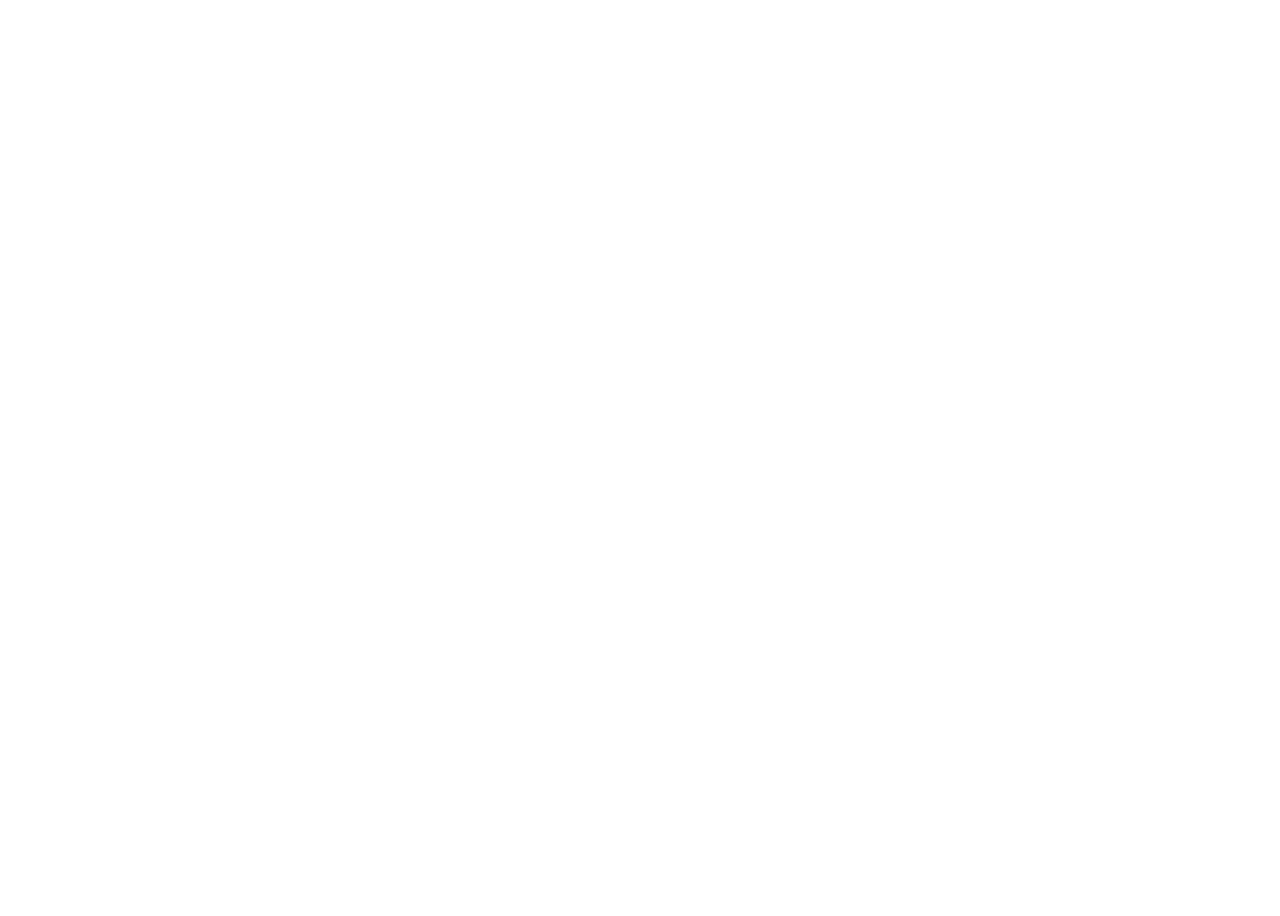
==== index.html @ 4d9ae182 "Génération des bulles" ====
<!DOCTYPE html>
<html lang="en">

<head>
    <meta charset="UTF-8">
    <meta http-equiv="X-UA-Compatible" content="IE=edge">
    <meta name="viewport" content="width=device-width, initial-scale=1.0">
    <title>Générateur de bulle</title>
    <link rel="stylesheet" href="./style.css">
</head>

<body>

    <script src="./index.js"></script>
</body>

</html>
---- style.css ----
body {
    overflow: hidden;
    min-height: 100vh;
    position: relative;
}

.bubble {
    position: absolute;
    background: rgb(231, 136, 27);
    height: 150px;
    width: 150px;
    border-radius: 1000px;
    animation: anim 8s forwards;
    filter: hue-rotate(0);
}

@keyframes anim {
    to {
        top: var(--y);
        left: var(--x);
        filter: hue-rotate(720deg);
    }
}
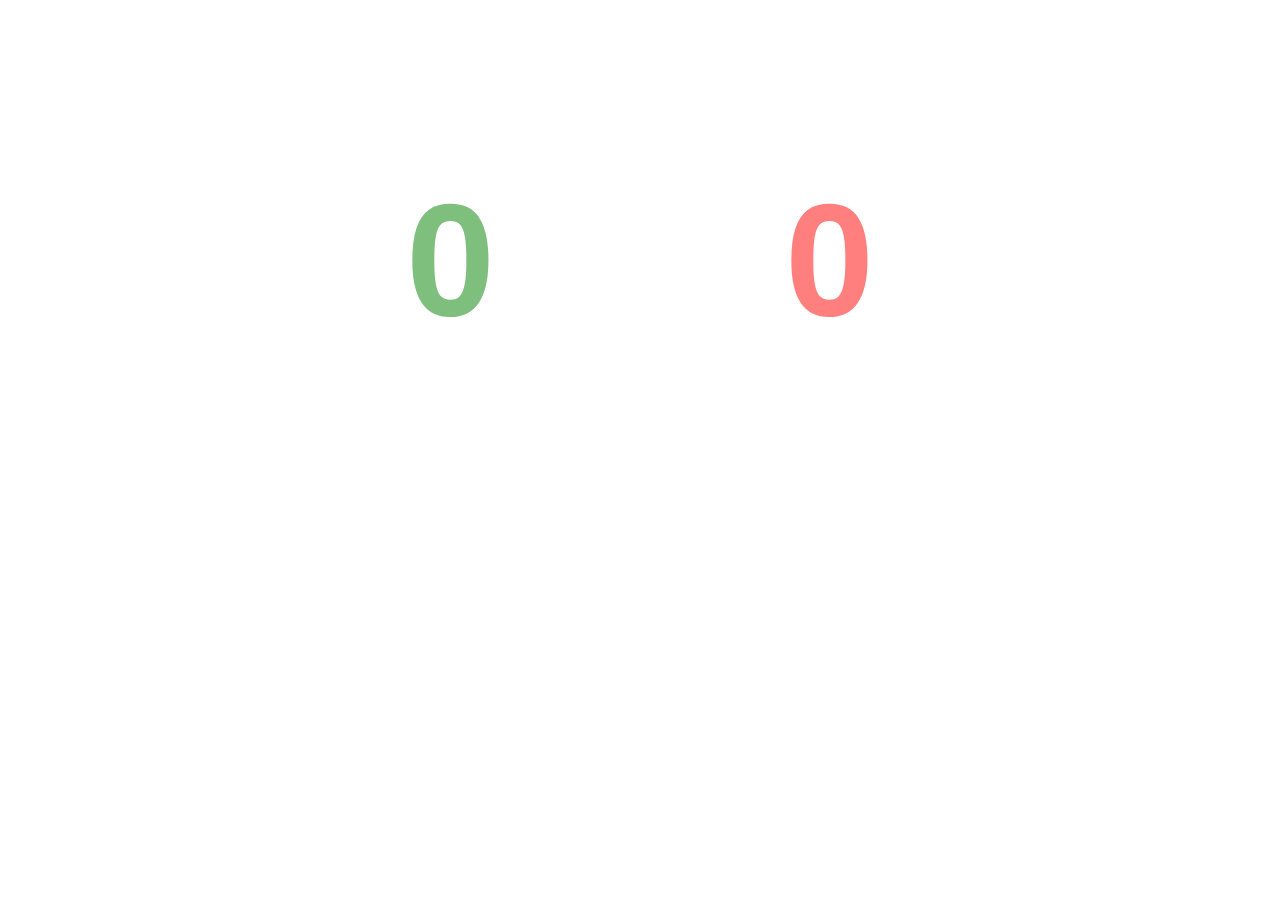
==== commit f7391b6a: "Générateur finit, compteurs mis" ====
--- a/index.html
+++ b/index.html
@@ -10,6 +10,10 @@
 </head>
 
 <body>
+    <div class="score">
+        <h3 class="win">0</h3>
+        <h3 class="lose">0</h3>
+    </div>
 
     <script src="./index.js"></script>
 </body>
--- a/style.css
+++ b/style.css
@@ -10,8 +10,9 @@
     height: 150px;
     width: 150px;
     border-radius: 1000px;
-    animation: anim 8s forwards;
+    animation: anim 10s forwards;
     filter: hue-rotate(0);
+    cursor: crosshair;
 }
 
 @keyframes anim {
@@ -20,4 +21,26 @@
         left: var(--x);
         filter: hue-rotate(720deg);
     }
+}
+
+.score {
+    display: flex;
+    justify-content: space-around;
+    width: 60%;
+    margin: 0 auto;
+}
+
+h3 {
+    font-size: 10rem;
+    font-family: 'Segoe UI', Tahoma, Geneva, Verdana, sans-serif;
+    opacity: 0.5;
+    user-select: none;
+}
+
+.win {
+    color: green;
+}
+
+.lose {
+    color: red;
 }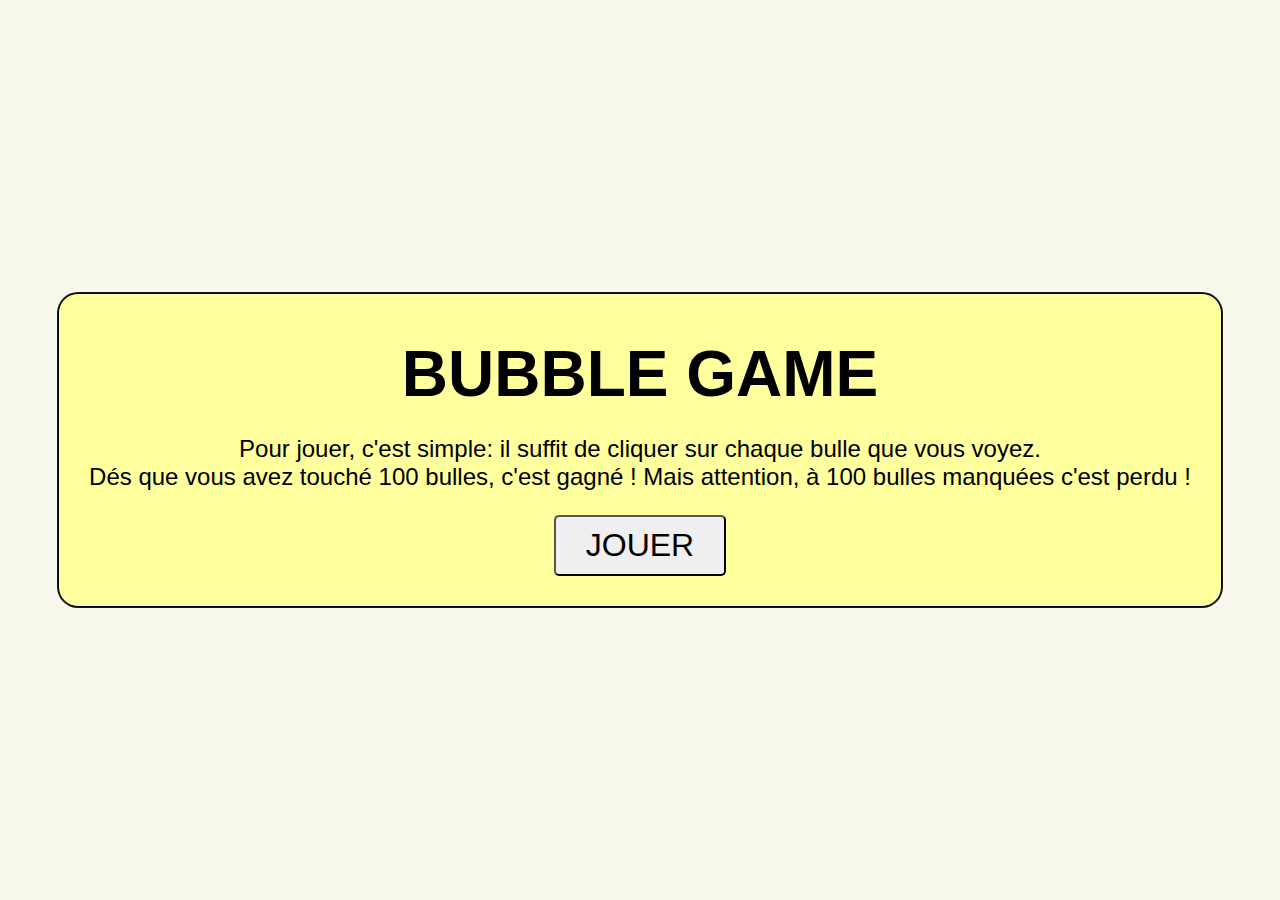
==== commit ae158d80: "Page d'accueil (HTML + CSS + JavaScript)" ====
--- a/index.html
+++ b/index.html
@@ -5,14 +5,22 @@
     <meta charset="UTF-8">
     <meta http-equiv="X-UA-Compatible" content="IE=edge">
     <meta name="viewport" content="width=device-width, initial-scale=1.0">
-    <title>Générateur de bulle</title>
+    <title>Accueil</title>
     <link rel="stylesheet" href="./style.css">
 </head>
 
 <body>
-    <div class="score">
-        <h3 class="win">0</h3>
-        <h3 class="lose">0</h3>
+    <div class="menu">
+        <div class="menu-container">
+            <h1>Bubble Game</h1>
+            <p>Pour jouer, c'est simple: il suffit de cliquer sur chaque bulle que vous voyez.<br />Dés que vous avez
+                touché
+                100
+                bulles, c'est gagné ! Mais attention, à 100 bulles manquées c'est perdu !</p>
+            <form action="./bubbleGame/bubble.html">
+                <a href="./bubbleGame/bubble.html"><input type="button" class="btn" value="JOUER"></a>
+            </form>
+        </div>
     </div>
 
     <script src="./index.js"></script>
--- a/style.css
+++ b/style.css
@@ -1,7 +1,53 @@
 body {
+    margin: 0;
+    padding: 0;
+    box-sizing: border-box;
+    text-align: center;
+    font-family: 'Segoe UI', Tahoma, Geneva, Verdana, sans-serif;
     overflow: hidden;
+    background: rgb(247, 247, 235);
+}
+
+.menu {
+    display: flex;
+    justify-content: center;
+    align-items: center;
     min-height: 100vh;
-    position: relative;
+    z-index: 1000;
+}
+
+.menu-container {
+    border: 1px solid black;
+    padding: 0px 30px 30px 30px;
+    background: rgb(255, 255, 157);
+    border-radius: 20px;
+    box-shadow: 0px 0px 0px 1px #181818;
+}
+
+h1 {
+    font-size: 4rem;
+    text-transform: uppercase;
+    margin-bottom: 0;
+    padding-bottom: 0;
+}
+
+p {
+    font-size: 1.5rem;
+}
+
+.btn {
+    font-size: 2rem;
+    font-family: Verdana, Geneva, Tahoma, sans-serif;
+    padding: 10px 30px;
+    border-radius: 5px;
+    transition: 0.4s ease;
+}
+
+.btn:hover {
+    cursor: pointer;
+    background: rgb(157, 206, 255);
+    transform: translateY(5px);
+    letter-spacing: 2px;
 }
 
 .bubble {
@@ -12,7 +58,8 @@
     border-radius: 1000px;
     animation: anim 10s forwards;
     filter: hue-rotate(0);
-    cursor: crosshair;
+    z-index: -1;
+    opacity: 0.3;
 }
 
 @keyframes anim {
@@ -21,26 +68,4 @@
         left: var(--x);
         filter: hue-rotate(720deg);
     }
-}
-
-.score {
-    display: flex;
-    justify-content: space-around;
-    width: 60%;
-    margin: 0 auto;
-}
-
-h3 {
-    font-size: 10rem;
-    font-family: 'Segoe UI', Tahoma, Geneva, Verdana, sans-serif;
-    opacity: 0.5;
-    user-select: none;
-}
-
-.win {
-    color: green;
-}
-
-.lose {
-    color: red;
 }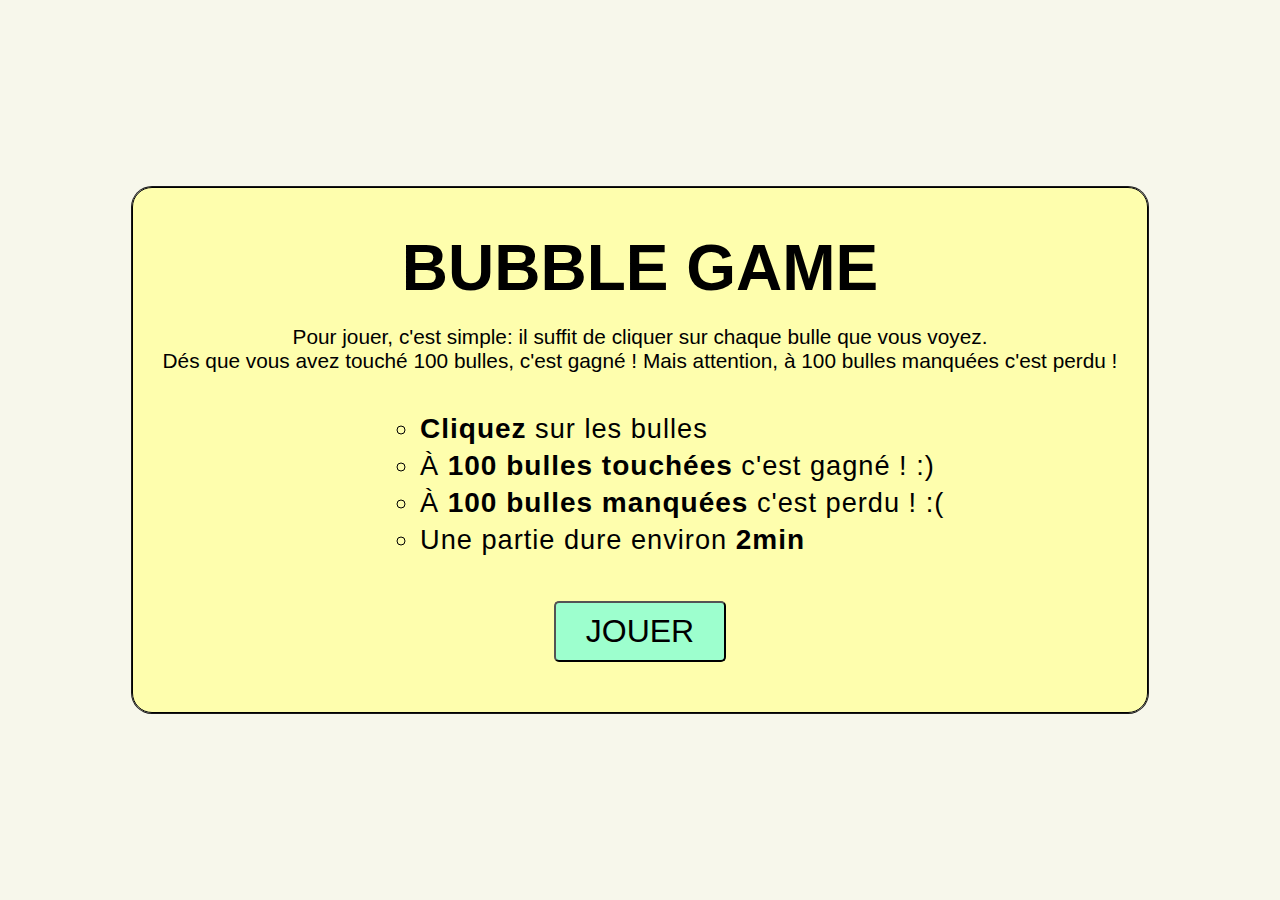
==== commit b6e69b48: "Menus de fin" ====
--- a/index.html
+++ b/index.html
@@ -17,6 +17,12 @@
                 touché
                 100
                 bulles, c'est gagné ! Mais attention, à 100 bulles manquées c'est perdu !</p>
+            <ul>
+                <li><span class="imp">Cliquez</span> sur les bulles</li>
+                <li>À <span class="imp">100 bulles touchées</span> c'est gagné ! :)</li>
+                <li>À <span class="imp">100 bulles manquées</span> c'est perdu ! :(</li>
+                <li>Une partie dure environ <span class="imp">2min</span></li>
+            </ul>
             <form action="./bubbleGame/bubble.html">
                 <a href="./bubbleGame/bubble.html"><input type="button" class="btn" value="JOUER"></a>
             </form>
--- a/style.css
+++ b/style.css
@@ -19,9 +19,34 @@
 .menu-container {
     border: 1px solid black;
     padding: 0px 30px 30px 30px;
-    background: rgb(255, 255, 157);
+    background: rgba(255, 255, 157, 0.8);
     border-radius: 20px;
     box-shadow: 0px 0px 0px 1px #181818;
+}
+
+.menu-container ul {
+    list-style-type: circle;
+    margin: 0 auto;
+    max-width: 540px;
+    padding-left: 100px;
+}
+
+.menu-container li {
+    font-size: 1.7rem;
+    letter-spacing: 1px;
+    text-align: left;
+    margin-bottom: 5px;
+    font-weight: 500;
+    user-select: none;
+}
+
+li:hover {
+    color: rgb(23, 184, 184);
+}
+
+.imp {
+    font-weight: 700;
+    font-size: 1.75rem;
 }
 
 h1 {
@@ -32,7 +57,8 @@
 }
 
 p {
-    font-size: 1.5rem;
+    font-size: 1.3rem;
+    margin-bottom: 40px;
 }
 
 .btn {
@@ -41,11 +67,14 @@
     padding: 10px 30px;
     border-radius: 5px;
     transition: 0.4s ease;
+    background: rgb(157, 255, 206);
+    margin-bottom: 20px;
+    margin-top: 40px;
 }
 
 .btn:hover {
     cursor: pointer;
-    background: rgb(157, 206, 255);
+    background: rgb(157, 255, 255);
     transform: translateY(5px);
     letter-spacing: 2px;
 }
